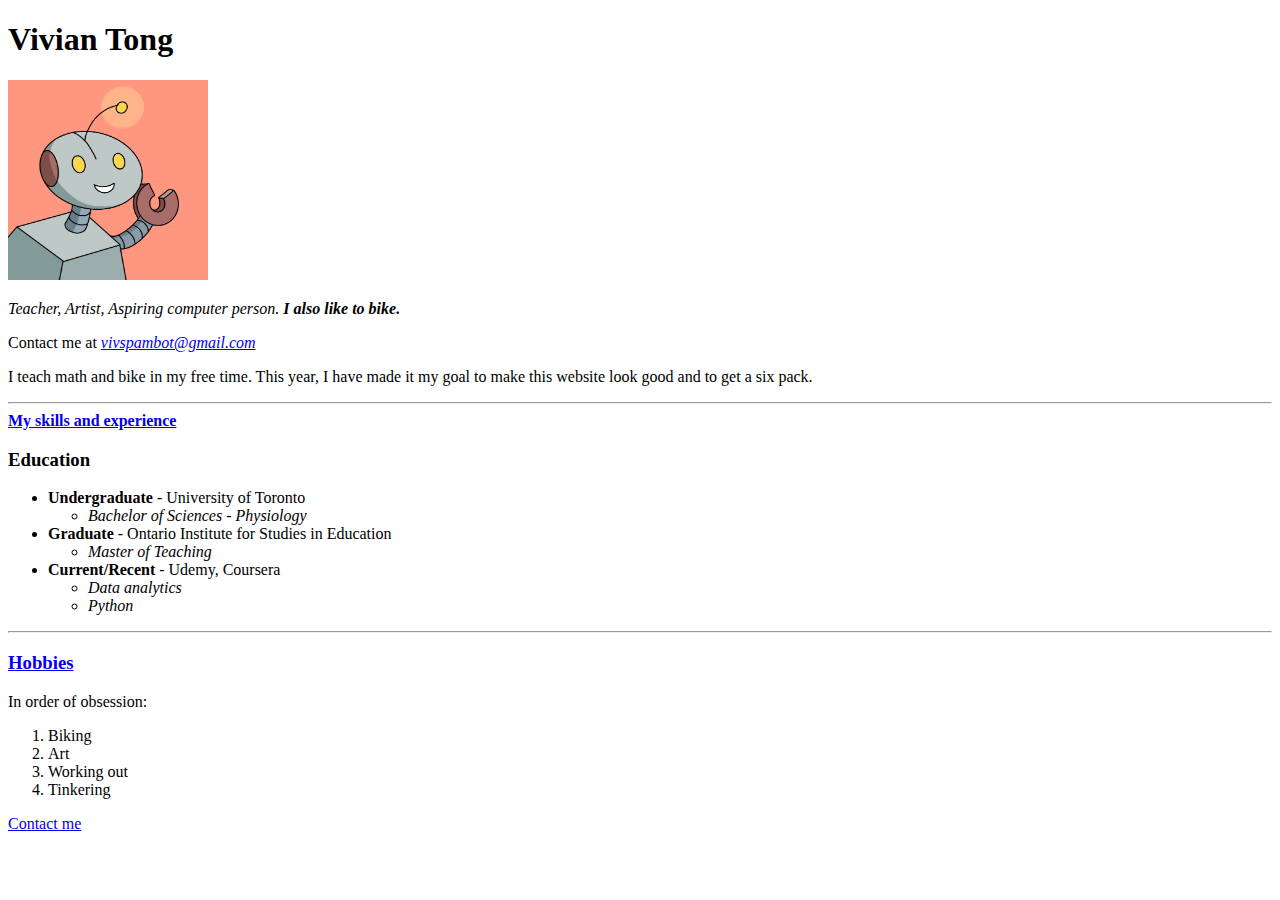
==== index.html @ 8d3f4a16 "initial files" ====
<!DOCTYPE html>
<html lang="en">

<head>
  <meta charset="UTF-8">
  <meta name="viewport" content="width=device-width, initial-scale=1.0">
  <meta http-equiv="X-UA-Compatible" content="ie=edge">
  <title>Document</title>
</head>

<body>
  <h1>Vivian Tong</h1>
  <img src="spambot.jpg" alt="Photo of Vivian Tong" width="200" height="200"/>
  <p><em>
      Teacher, Artist, Aspiring computer person. <strong>I also like to bike.</strong>
    </em>
  </p>
  <p>
    Contact me at <em><a href="https://www.google.ca">vivspambot@gmail.com</a></em>
    </p>
  <p>
    I teach math and bike in my free time. This year, I have made it my goal to make this website look good and to get a six pack.
  </p>
  <hr />
  <a href="work.html"><strong>My skills and experience</strong></a>
  <h3>Education</h3>
  <ul>
    <li>
      <strong>Undergraduate</strong> - University of Toronto
      <ul>
        <li><em>Bachelor of Sciences - Physiology</em></li>
      </ul>
    </li>
    <li><strong>Graduate</strong> - Ontario Institute for Studies in Education
      <ul>
        <li>
          <em>Master of Teaching</em>
        </li>
      </ul>
    </li>
    <li>
      <strong>Current/Recent</strong> - Udemy, Coursera
      <ul>
        <li>
          <em>Data analytics</em>
        </li>
        <li><em>Python</em></li>
      </ul>
    </li>
  </ul>
  <hr />
  <h3><a href="hobbies.html">Hobbies</a></h3>
  <p>
    In order of obsession:
  </p>
  <ol>
    <li>Biking</li>
    <li>Art</li>
    <li>Working out</li>
    <li>Tinkering</li>
  </ol>
<a href="contact.html">Contact me</a>

</body>

</html>
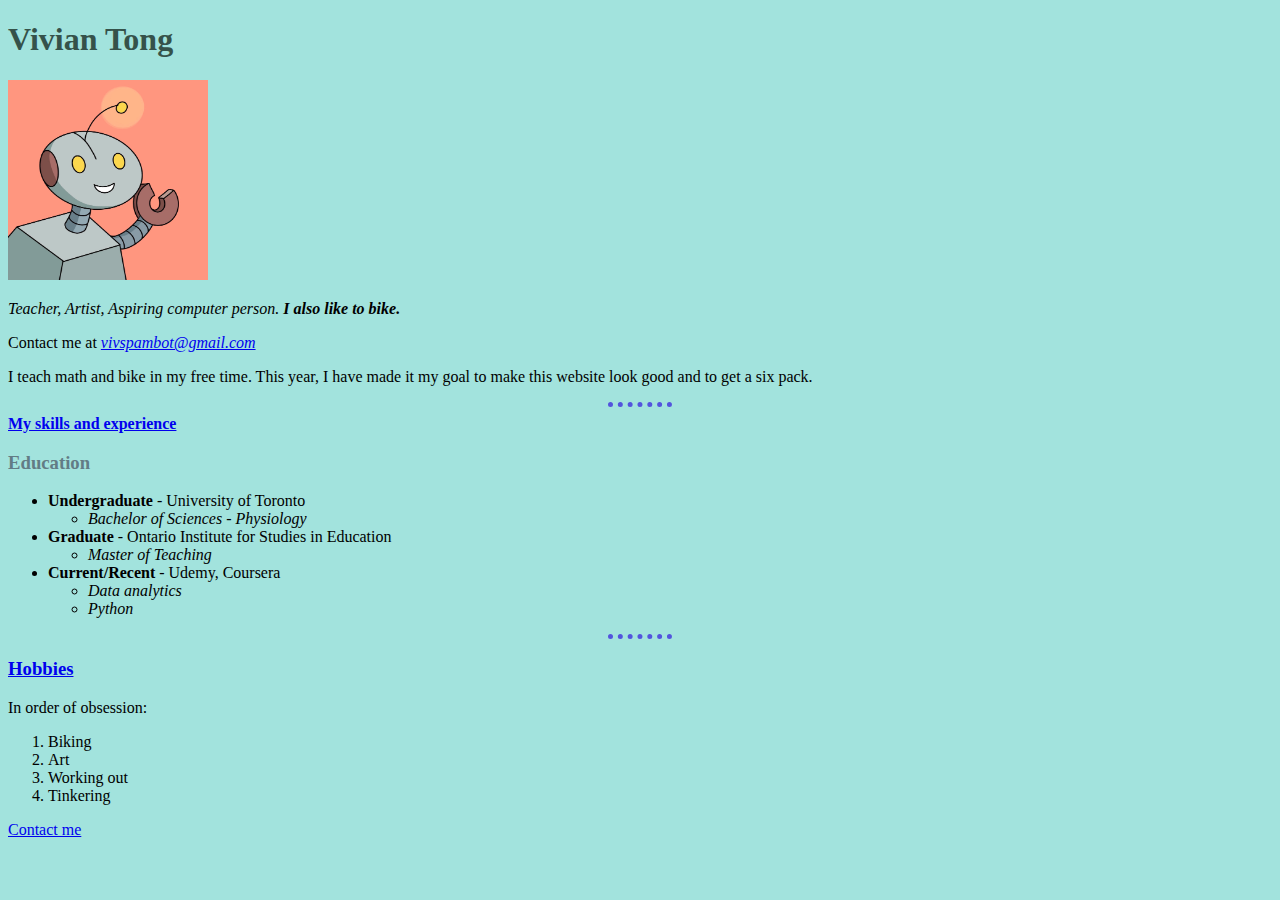
==== commit bf735575: "Update index.html" ====
--- a/index.html
+++ b/index.html
@@ -5,7 +5,8 @@
   <meta charset="UTF-8">
   <meta name="viewport" content="width=device-width, initial-scale=1.0">
   <meta http-equiv="X-UA-Compatible" content="ie=edge">
-  <title>Document</title>
+  <title>Viv's site</title>
+  <link rel="stylesheet" href="styles.css">
 </head>
 
 <body>
--- a/styles.css
+++ b/styles.css
@@ -0,0 +1,23 @@
+hr{
+border-style: none;
+border-top-style: dotted;
+align-self: left;
+border-width: 5px;
+size: 20px;
+height: 0px;
+border-color: #5354DD;
+width: 5%;
+}
+
+body{
+    background-color: #A2E3DD;
+}
+h1{
+    color: #35524A;
+}
+h3{
+    color:#627C85;
+}
+a{
+    color:##32DE8A;
+}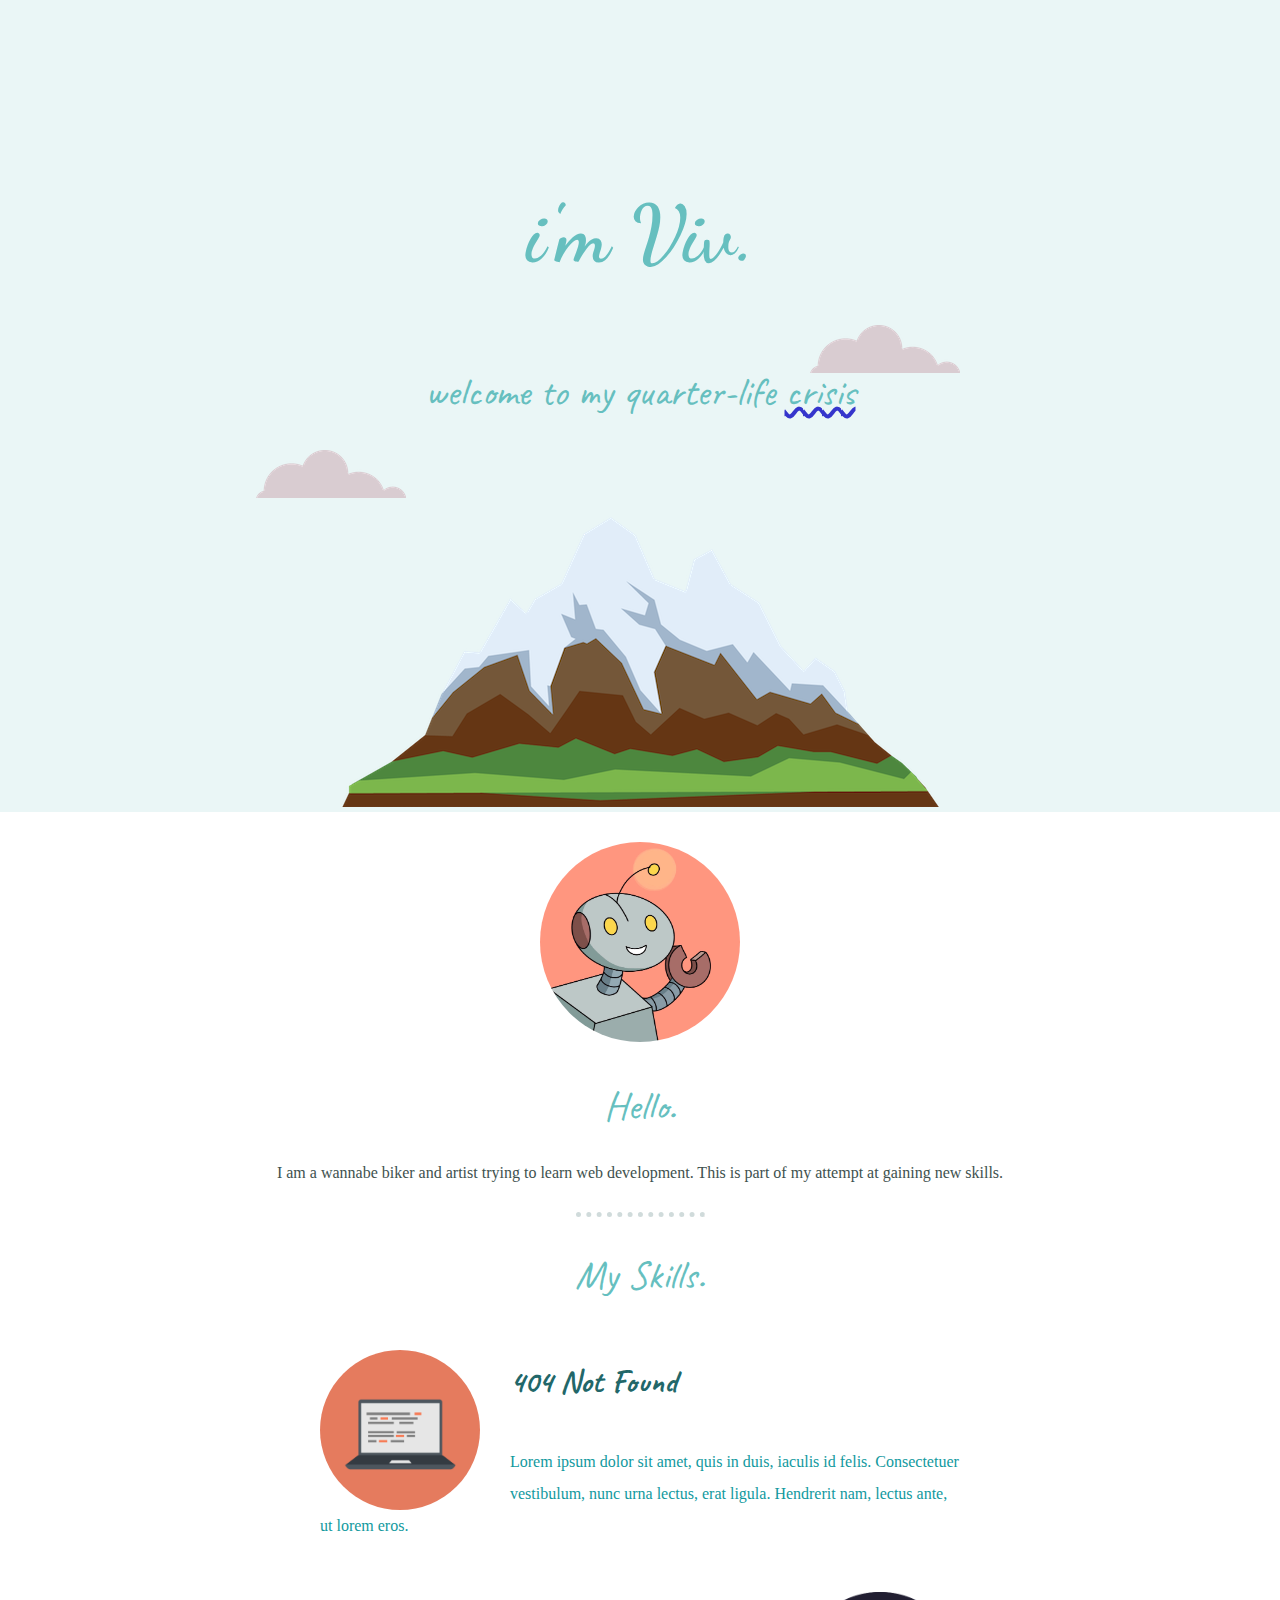
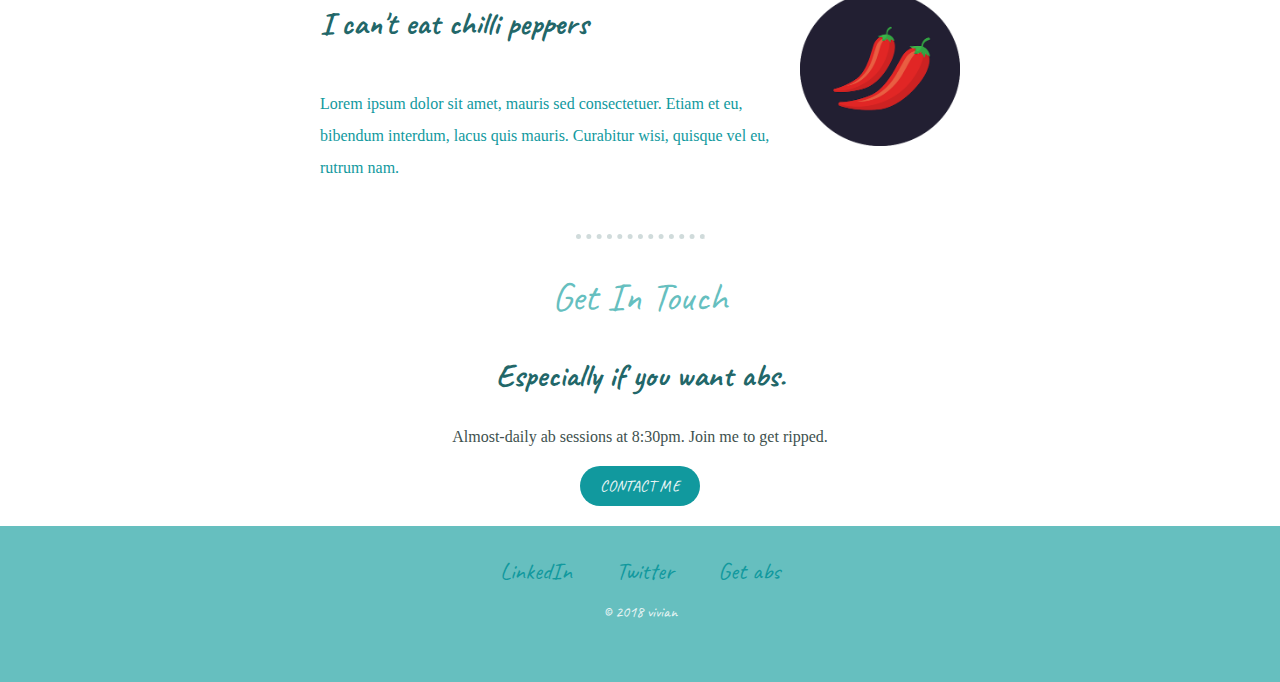
==== commit c1bbefa4: "Add files via upload" ====
--- a/index.html
+++ b/index.html
@@ -2,66 +2,67 @@
 <html lang="en">
 
 <head>
-  <meta charset="UTF-8">
-  <meta name="viewport" content="width=device-width, initial-scale=1.0">
-  <meta http-equiv="X-UA-Compatible" content="ie=edge">
-  <title>Viv's site</title>
-  <link rel="stylesheet" href="styles.css">
+    <meta charset="UTF-8">
+    <meta http-equiv="X-UA-Compatible" content="IE=edge">
+    <meta name="viewport" content="width=device-width, initial-scale=1.0">
+    <title>Viv's site</title>
+    <link rel="stylesheet" href="styles.css">
+    <link rel="icon" href="favicon.ico">
+    <link rel="preconnect" href="https://fonts.googleapis.com">
+    <link rel="preconnect" href="https://fonts.gstatic.com" crossorigin>
+    <link href="https://fonts.googleapis.com/css2?family=Caveat&family=Dancing+Script&display=swap" rel="stylesheet">
 </head>
 
 <body>
-  <h1>Vivian Tong</h1>
-  <img src="spambot.jpg" alt="Photo of Vivian Tong" width="200" height="200"/>
-  <p><em>
-      Teacher, Artist, Aspiring computer person. <strong>I also like to bike.</strong>
-    </em>
-  </p>
-  <p>
-    Contact me at <em><a href="https://www.google.ca">vivspambot@gmail.com</a></em>
-    </p>
-  <p>
-    I teach math and bike in my free time. This year, I have made it my goal to make this website look good and to get a six pack.
-  </p>
-  <hr />
-  <a href="work.html"><strong>My skills and experience</strong></a>
-  <h3>Education</h3>
-  <ul>
-    <li>
-      <strong>Undergraduate</strong> - University of Toronto
-      <ul>
-        <li><em>Bachelor of Sciences - Physiology</em></li>
-      </ul>
-    </li>
-    <li><strong>Graduate</strong> - Ontario Institute for Studies in Education
-      <ul>
-        <li>
-          <em>Master of Teaching</em>
-        </li>
-      </ul>
-    </li>
-    <li>
-      <strong>Current/Recent</strong> - Udemy, Coursera
-      <ul>
-        <li>
-          <em>Data analytics</em>
-        </li>
-        <li><em>Python</em></li>
-      </ul>
-    </li>
-  </ul>
-  <hr />
-  <h3><a href="hobbies.html">Hobbies</a></h3>
-  <p>
-    In order of obsession:
-  </p>
-  <ol>
-    <li>Biking</li>
-    <li>Art</li>
-    <li>Working out</li>
-    <li>Tinkering</li>
-  </ol>
-<a href="contact.html">Contact me</a>
+
+    <div class="top-container">
+        <h1>i'm Viv.</h1>
+        <img src="images/cloud.png" alt="picture of a cloud" class="first-cloud">
+        <h2>welcome to my quarter-life <span>crisis</span></h2>
+        <img src="images/cloud.png" alt="picture of a cloud" class="second-cloud">
+        <img src="images/mountain.png" alt="picture of a mountain" class="mountain">
+    </div>
+    
+
+    <div class="middle-container">
+        <div class="profile">
+            <img src="images/spambot.jpg" height="200" width="200" alt="photo of vivian" class="profile">
+            <h2>Hello.</h2>
+            <p>I am a wannabe biker and artist trying to learn web development. This is part of my attempt at gaining new skills.            </p>
+        </div>
+        <hr>
+        <div class="skills">
+            <h2>My Skills.</h2>
+            <div class="skill-row">
+                <img class="computer" src="images/computer.png" alt="photo of a computer">
+                <h3>404 Not Found</h3>
+                <p class="computer-text">Lorem ipsum dolor sit amet, quis in duis, iaculis id felis. Consectetuer vestibulum, nunc urna
+                    lectus, erat ligula. Hendrerit nam, lectus ante, ut lorem eros.</p>
+            </div>
+            <div class="skill-row">
+                <img class="chilli" src="images/chillies.png" alt="photo of chilli pepper">
+                <h3>I can't eat chilli peppers</h3>
+                <p class="chilli-text">Lorem ipsum dolor sit amet, mauris sed consectetuer. Etiam et eu, bibendum interdum, lacus quis
+                    mauris. Curabitur wisi, quisque vel eu, rutrum nam.</p>
+            </div>
+        </div>
+        <hr>
+        <div class="contact-me">
+            <h2>Get In Touch</h2>
+            <h3>Especially if you want abs.</h3>
+            <p>Almost-daily ab sessions at 8:30pm. Join me to get ripped.</p>
+            <a class="btn" href="mailto:name@email.com">CONTACT ME</a>
+        </div>
+    </div>
+
+
+    <div class="bottom-container">
+        <a class="footer-link" href="https://www.linkedin.com/">LinkedIn</a>
+        <a class="footer-link" href="https://twitter.com/">Twitter</a>
+        <a class="footer-link" href="https://macrobee.github.io/Abs/">Get abs</a>
+        <p class="bottom-text">© 2018 vivian</p>
+    </div>
 
 </body>
 
-</html>
+</html>--- a/styles.css
+++ b/styles.css
@@ -1,23 +1,116 @@
+body{
+    margin: 0;
+    text-align: center;
+    font-family: 'Caveat', sans-serif;
+}
+span{
+    text-decoration: underline wavy rgb(53, 53, 204);
+}
+h1, h2{
+    color: #66BFBF;
+}
+h3, a{
+    color: #226769;
+}
+h1{
+    font-family: 'Dancing Script', Impact, serif;
+    font-size: 5rem;
+    position: relative;
+    margin: 0, auto;
+    line-height: 2;
+}
+h2{
+    font-size: 2.5rem;
+    font-weight: normal;
+}
+h3{
+    font-size:2rem;
+}
 hr{
-border-style: none;
-border-top-style: dotted;
-align-self: left;
-border-width: 5px;
-size: 20px;
-height: 0px;
-border-color: #5354DD;
-width: 5%;
+    width:10%;
+    height: 0;
+    border-top: 5px dotted #d0dbdb;
+    border-bottom: none;
+    border-left: none;
+}
+.top-container{
+    position: relative;
+    background-color: #EAF6F6;
+    padding-top:100px;
+    margin:0;
+}
+.first-cloud{
+    position: absolute;
+    right: 25%;
+    top: 40%;
+}
+.second-cloud{
+    position: absolute;
+    left: 20%;
+}
+p{
+    font-size: 1em;
+    font-family:Tahoma;
+    color: #40514E;
+    margin-bottom: 30px;
+}
+.middle-container{
+    padding-top: 30px;
+    padding-bottom: 30px;
+}
+.bottom-container{
+    background-color: #66BFBF;
+    padding: 30px 0;
+}
+.profile{
+    border-radius:50%;
+}
+.skill-row{
+    width: 50%;
+    margin: 50px auto;
+    text-align: left;
+    line-height: 2;
+    
+}
+.computer{
+    width: 25%;
+    float: left;
+    margin-right: 30px;
+    border-radius:50%;
+}
+.chilli{
+    width:25%;
+    float: right;
+    margin-left: 30px;
 }
 
-body{
-    background-color: #A2E3DD;
+.computer-text, .chilli-text{
+    color: #11999E;
 }
-h1{
-    color: #35524A;
+.footer-link{
+    color: #11999E;
+    text-decoration: none;
+    margin: 0 20px 0 20px;
+    font-size: 1.5rem;
+    transition: 0.5s;
 }
-h3{
-    color:#627C85;
+
+.btn{
+    color: #EAF6F6;
+    padding: 10px 20px;
+    border-radius:50px;
+    background-color: #11999E;
+    text-decoration: none;
+    transition: 0.5s;
 }
-a{
-    color:##32DE8A;
+.btn:hover{
+    color: #3b7272;
+    background-color: #94e0e0;
+}
+.footer-link:hover{
+    color: #d6fdff;
+}
+.bottom-text{
+    color: #EAF6F6;
+    font-family: 'Caveat';
 }